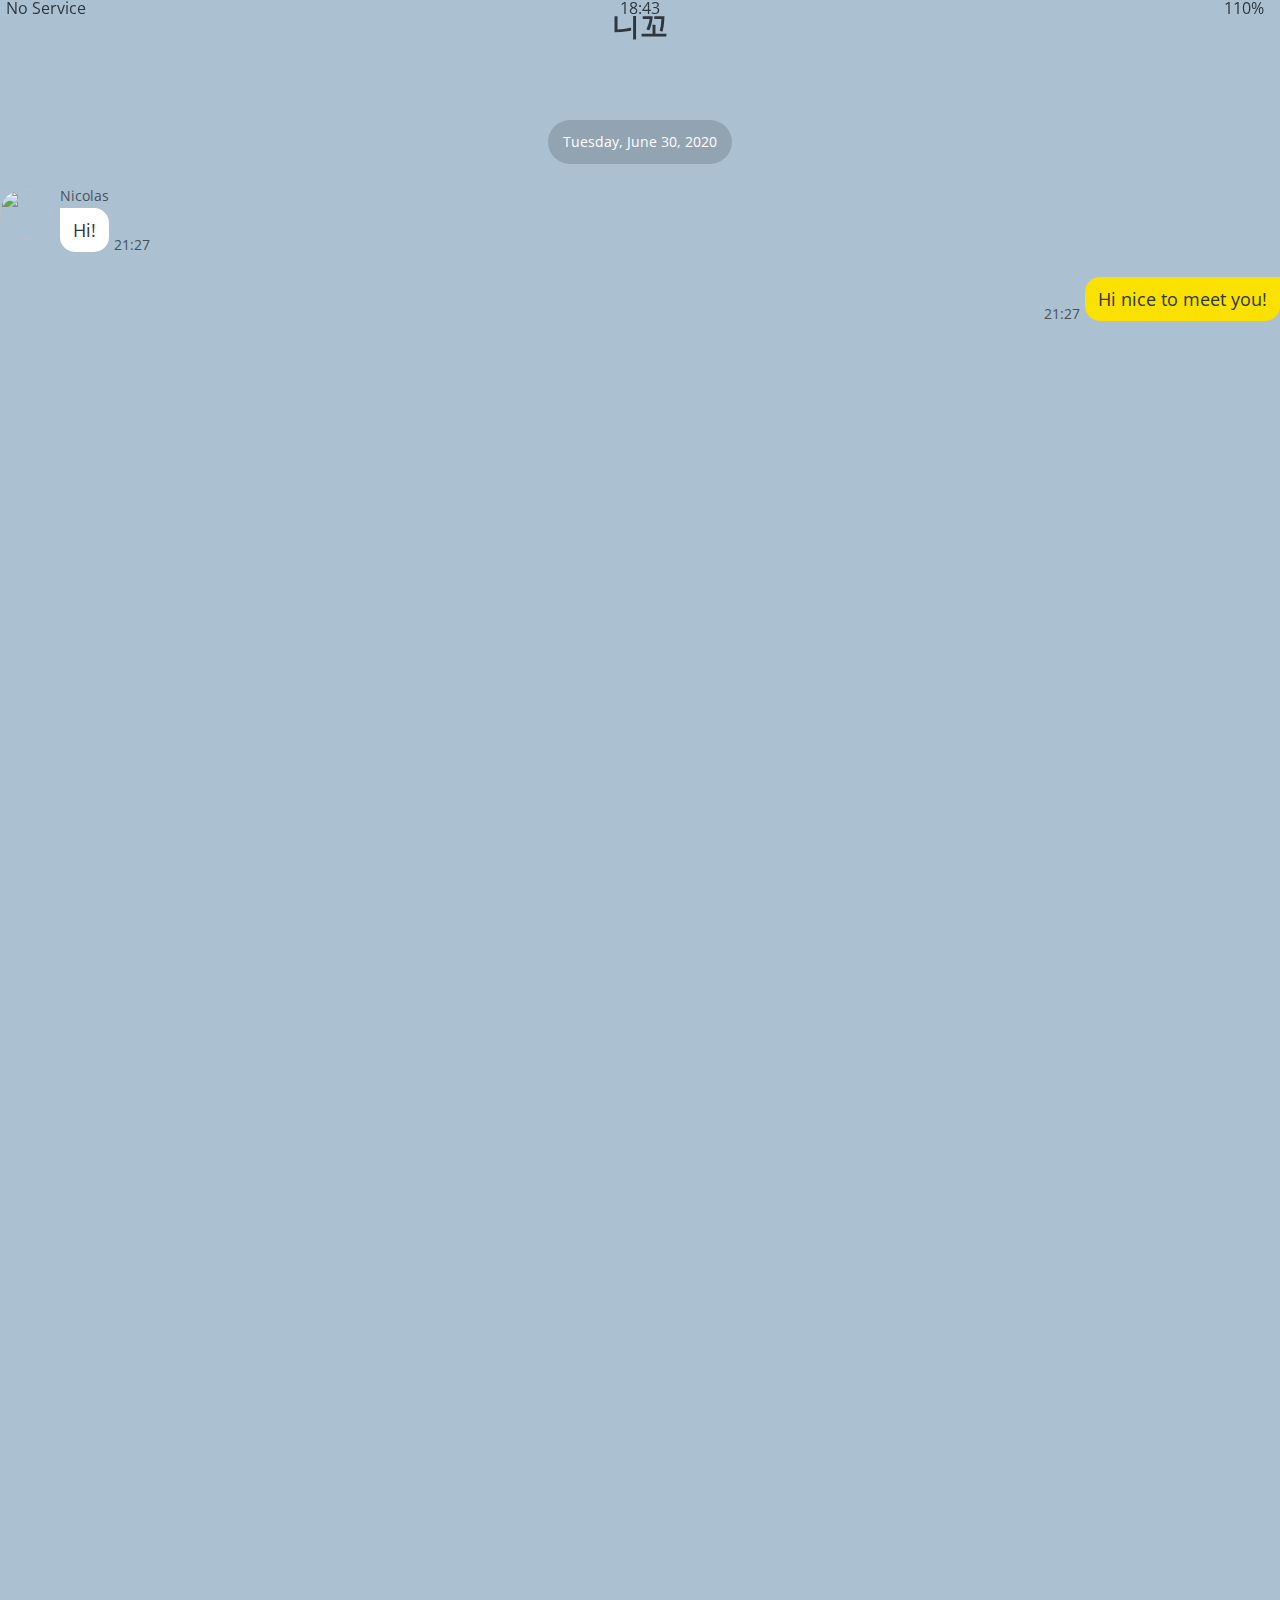
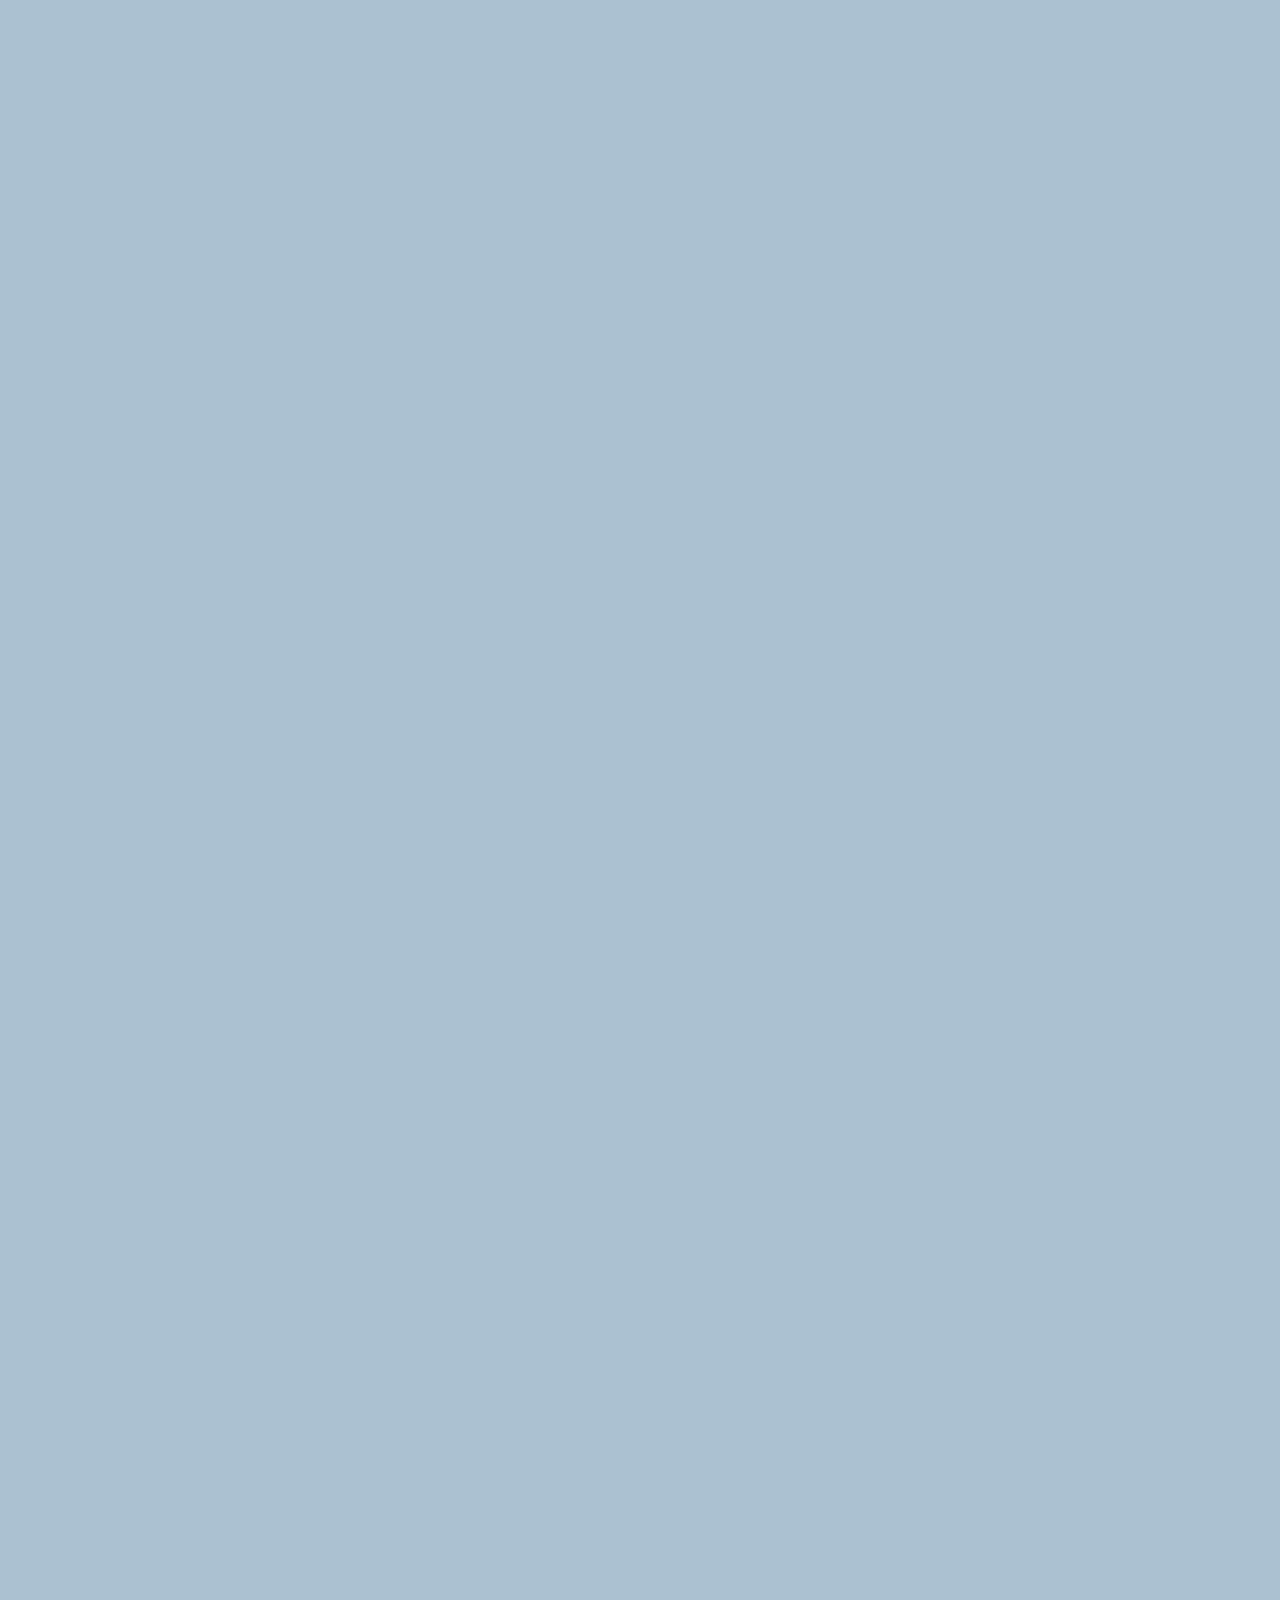
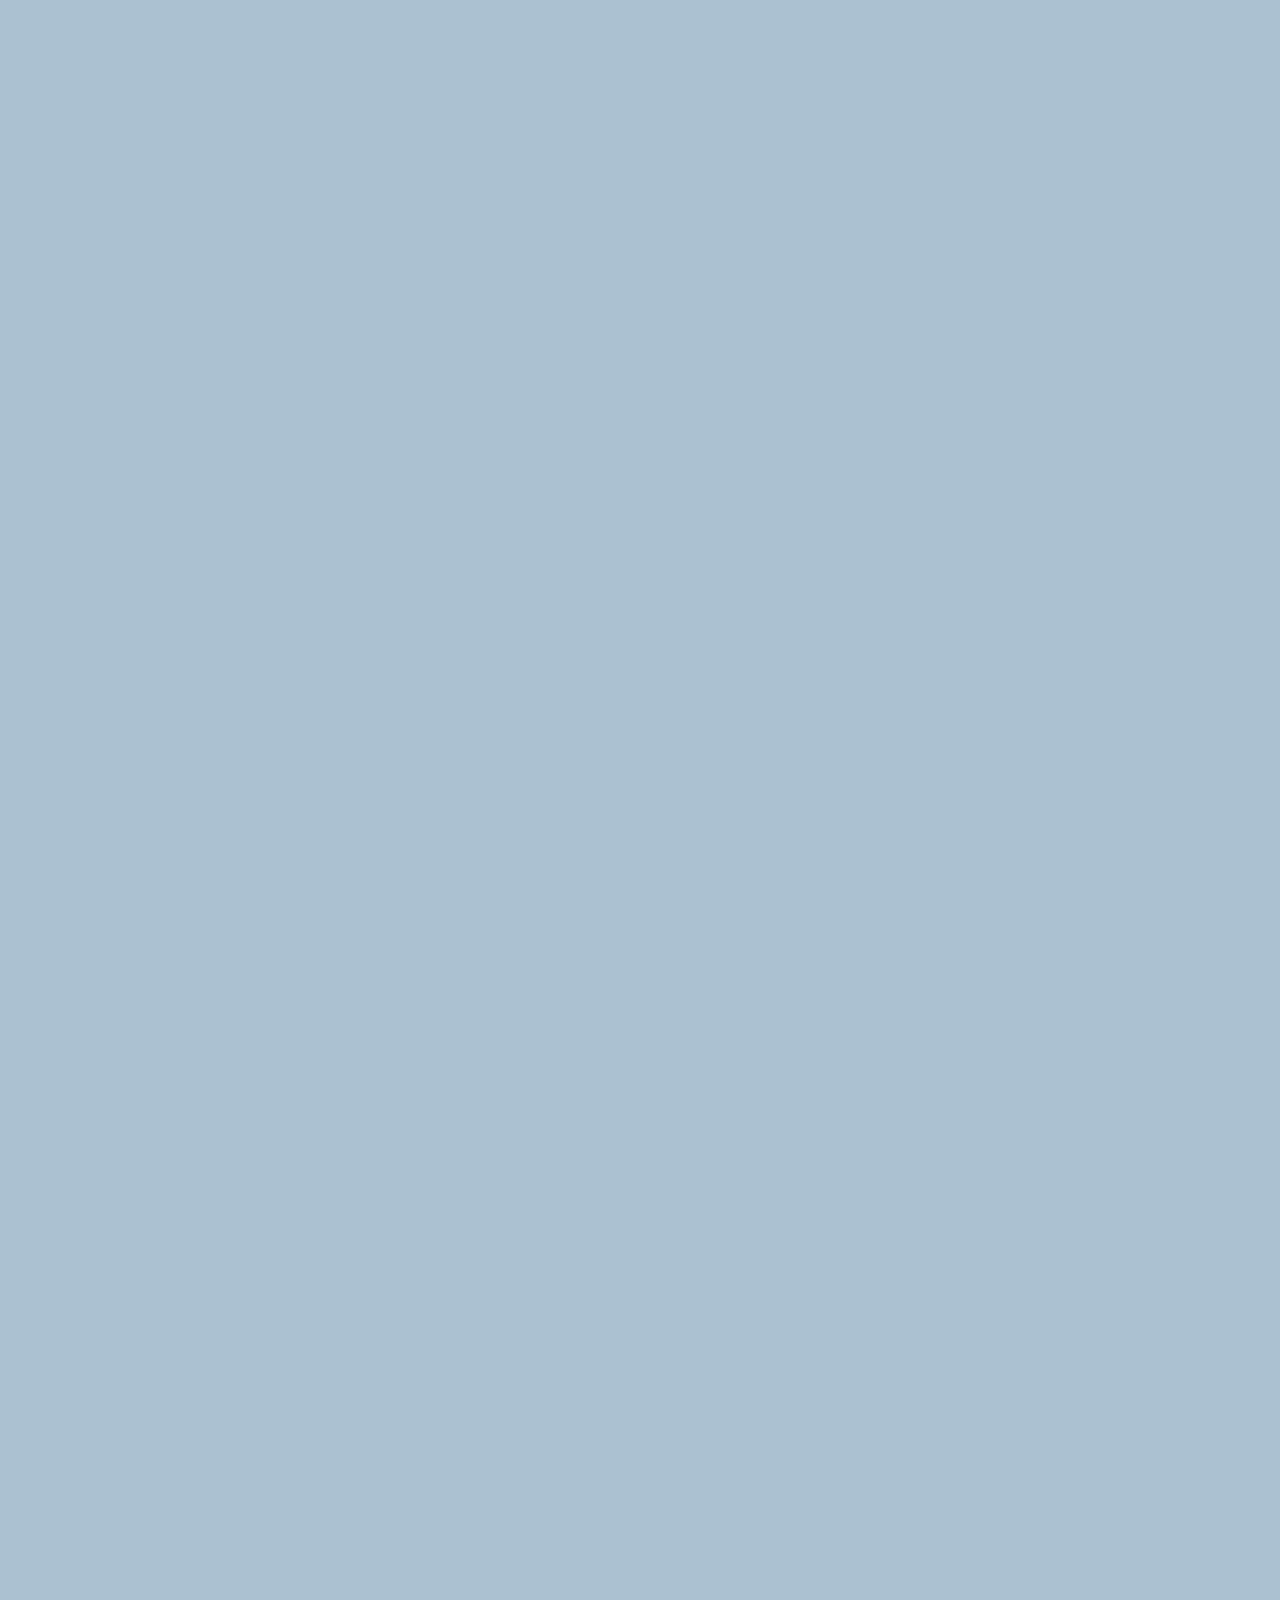
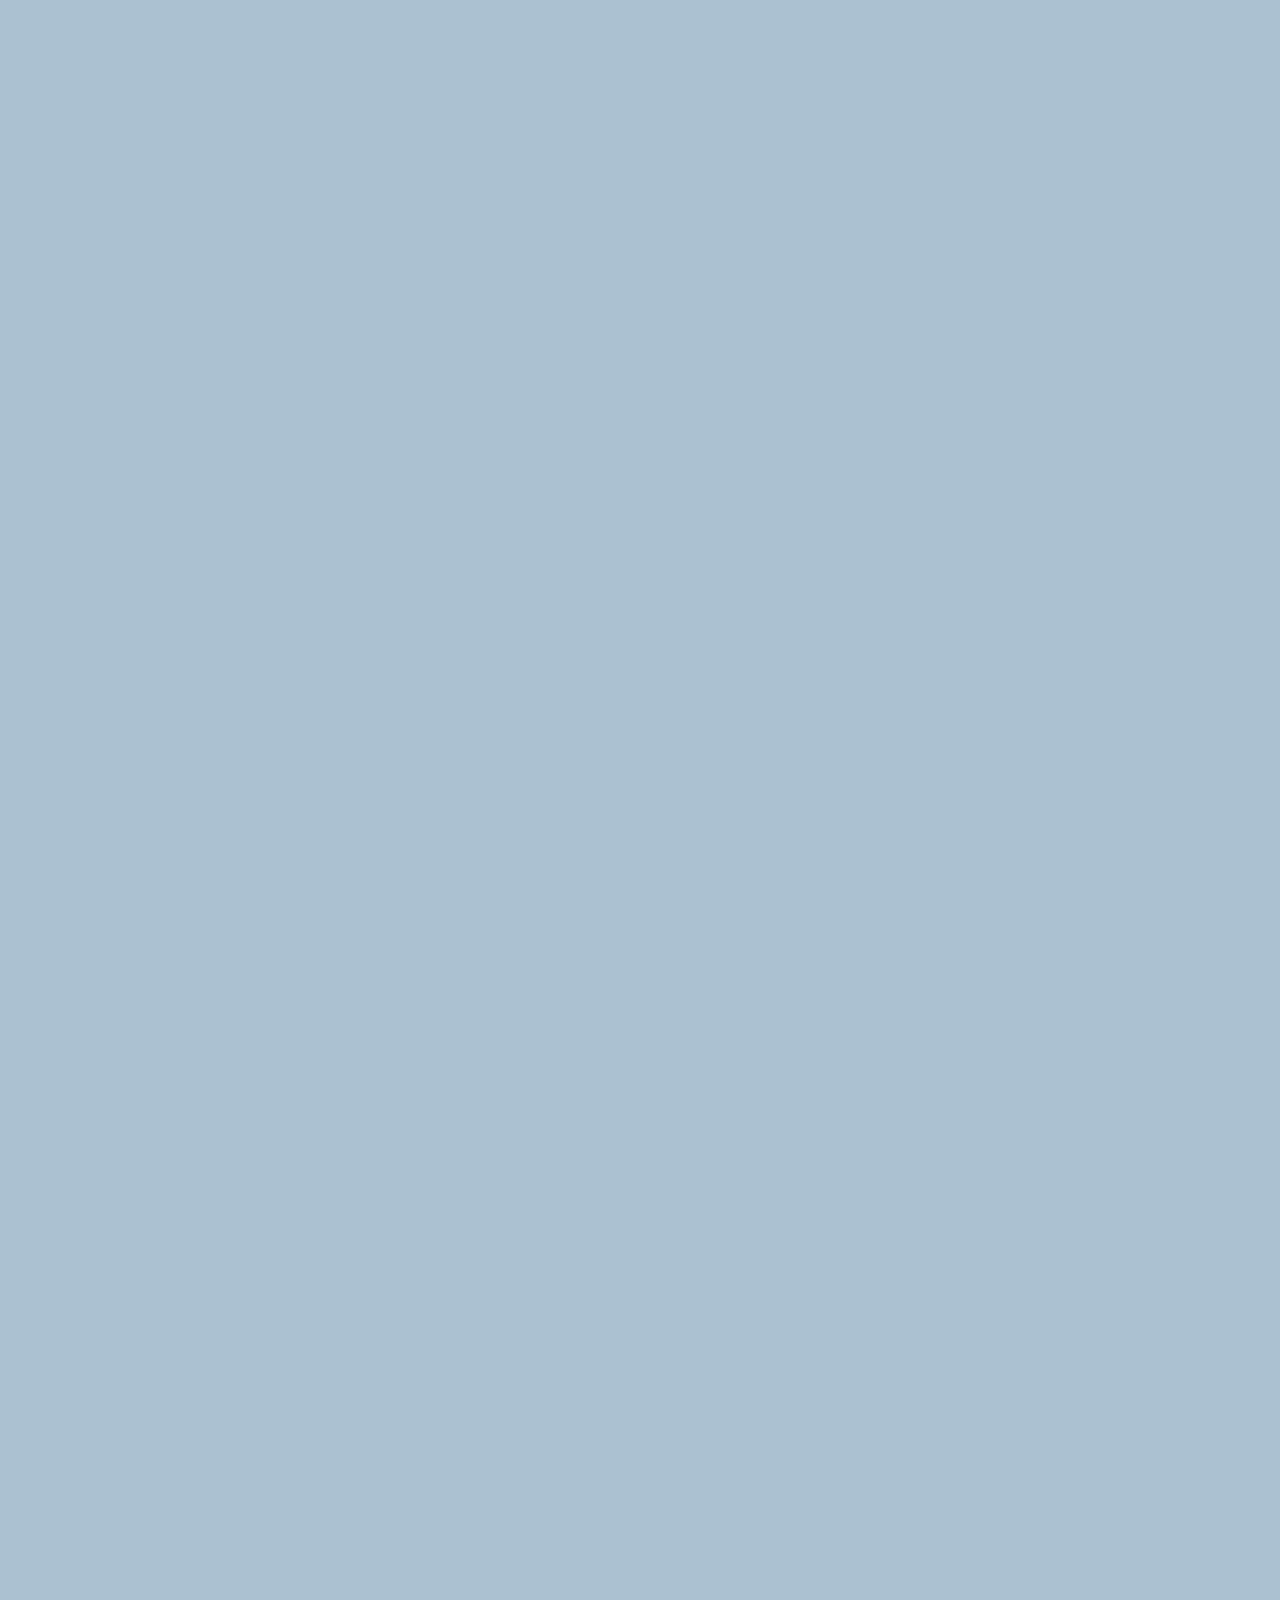
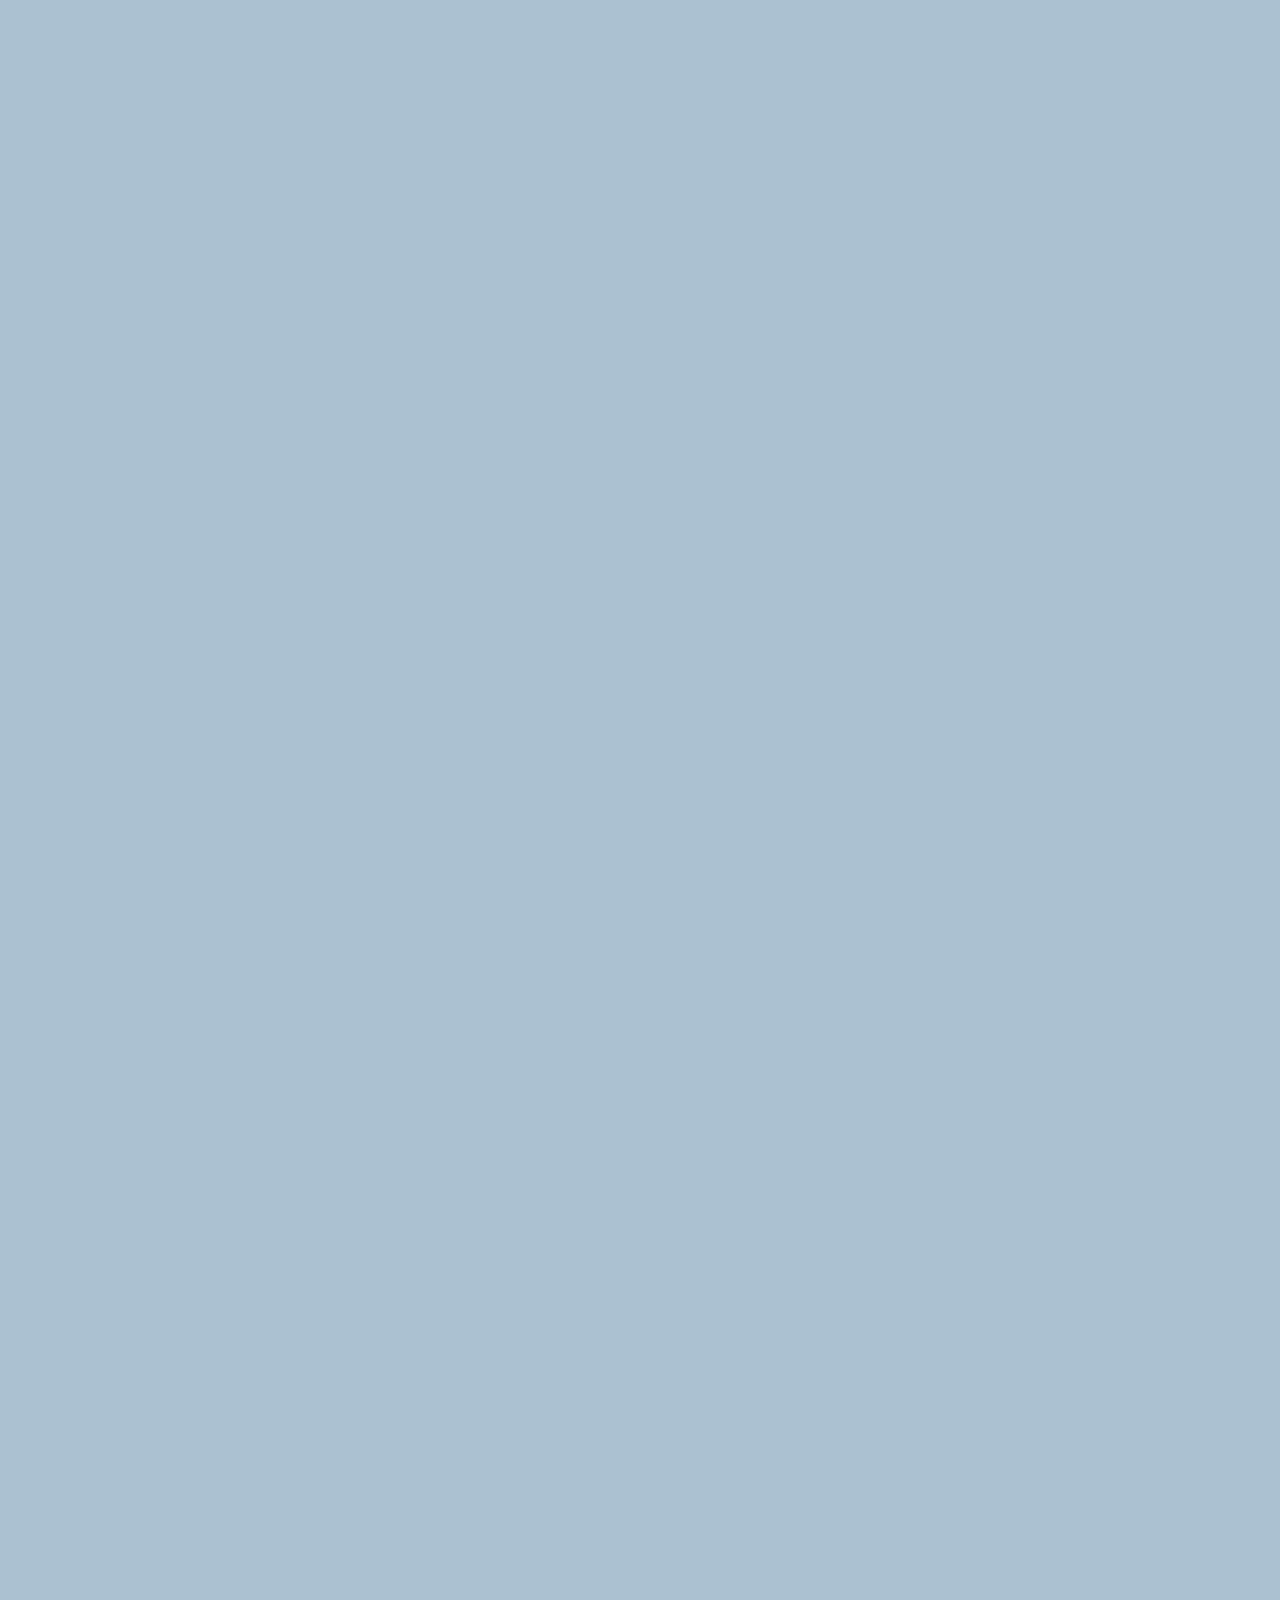
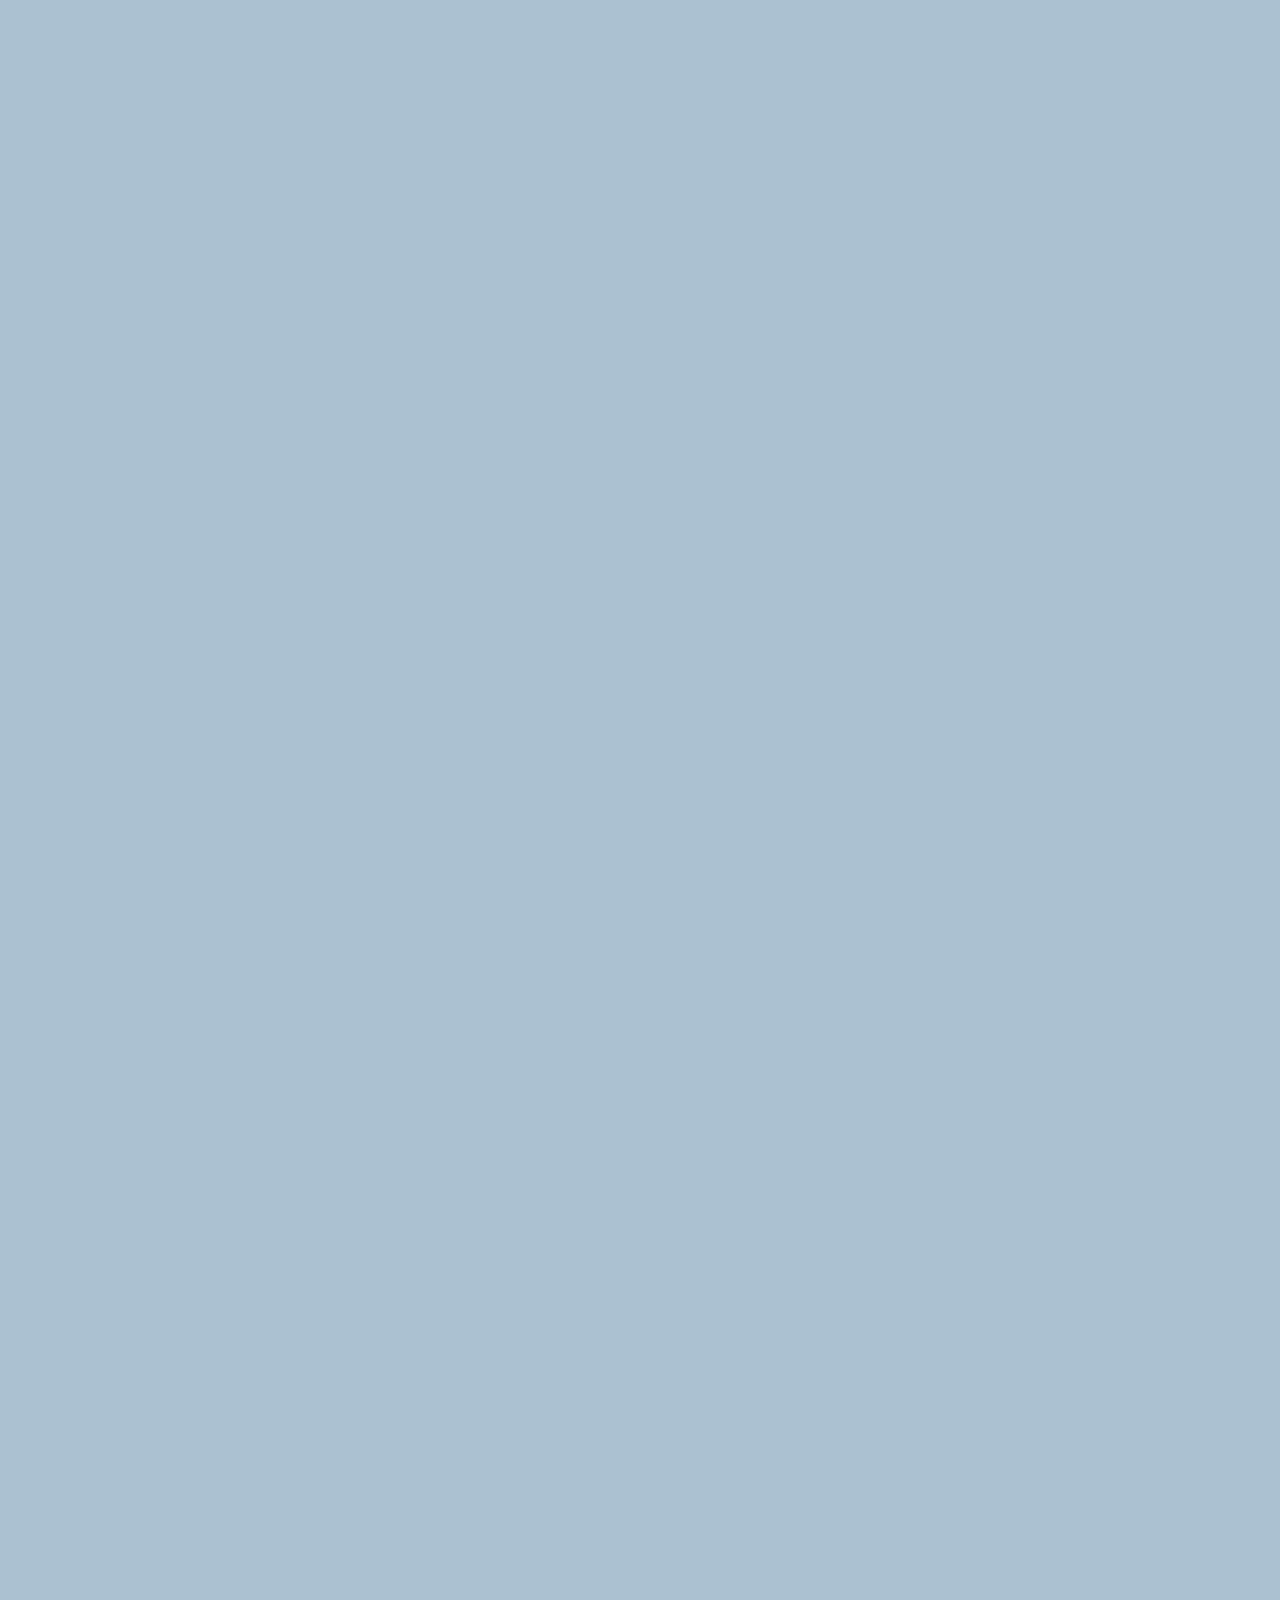
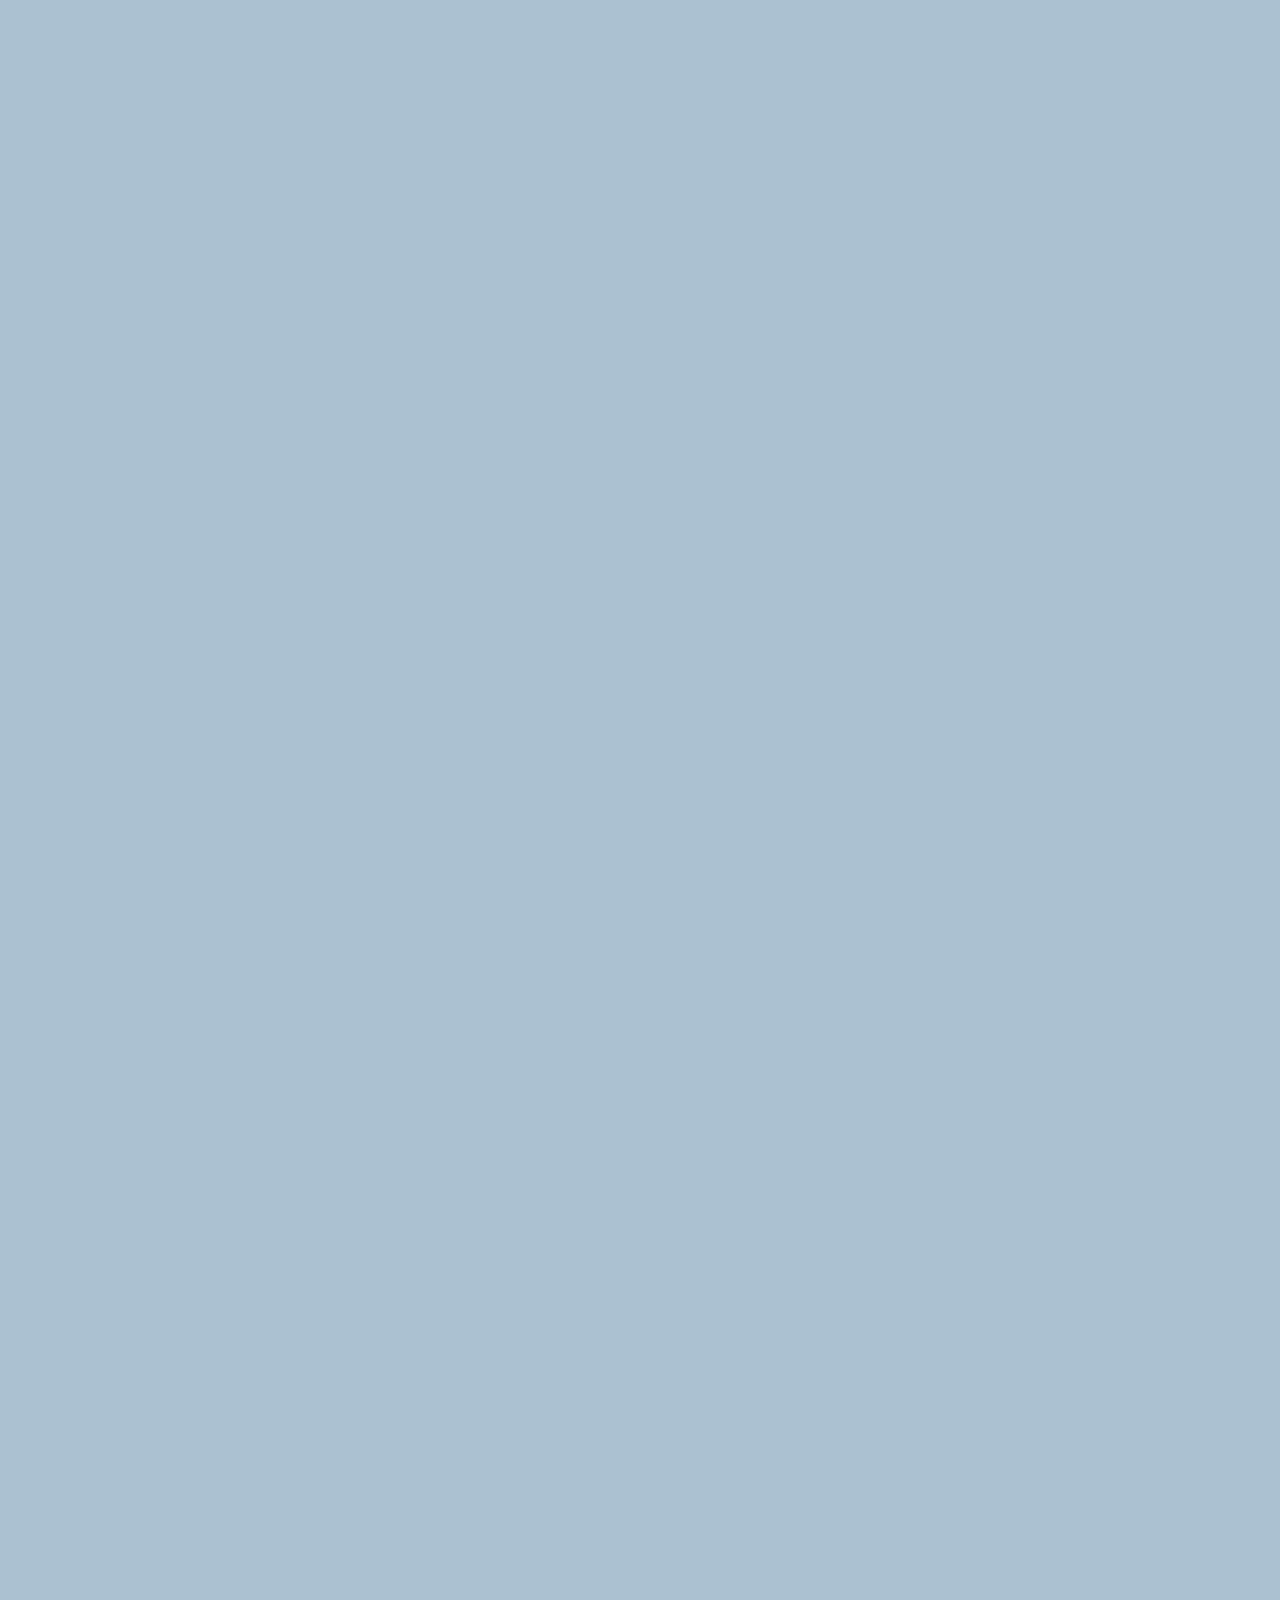
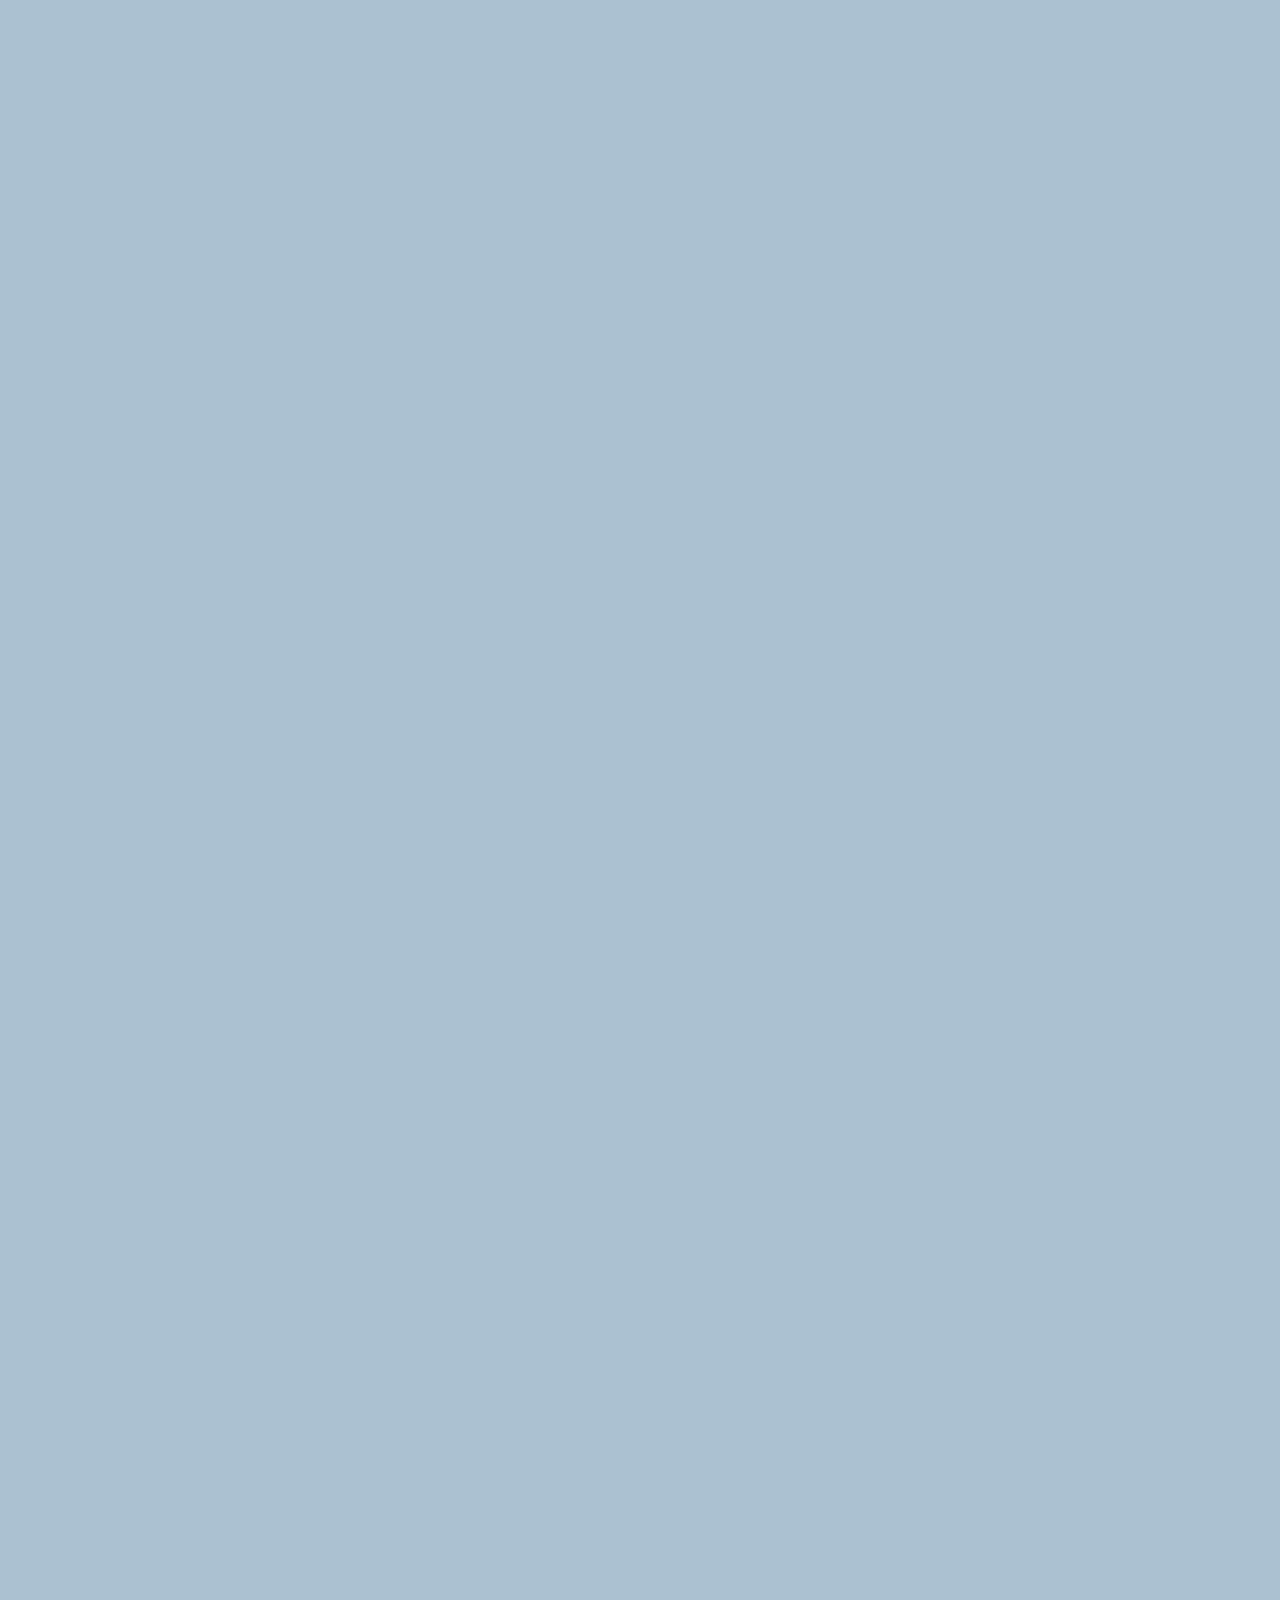
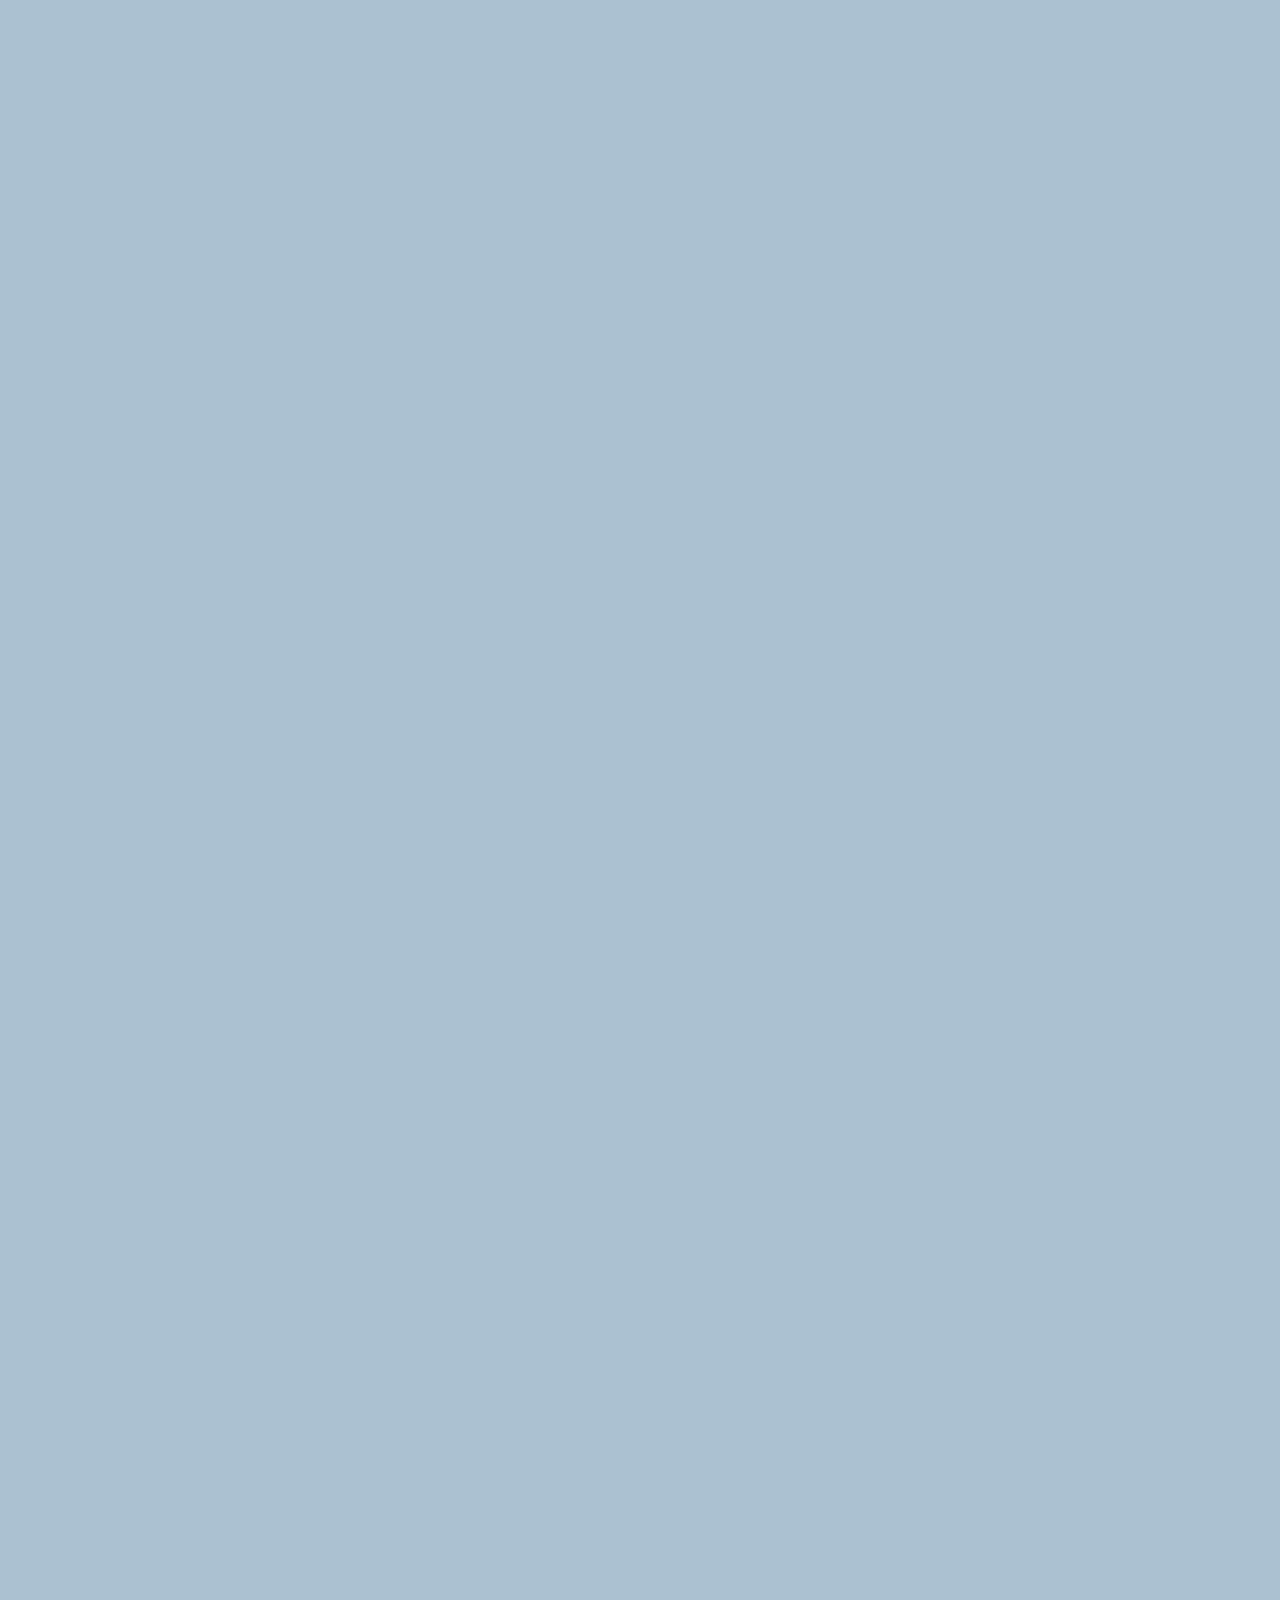
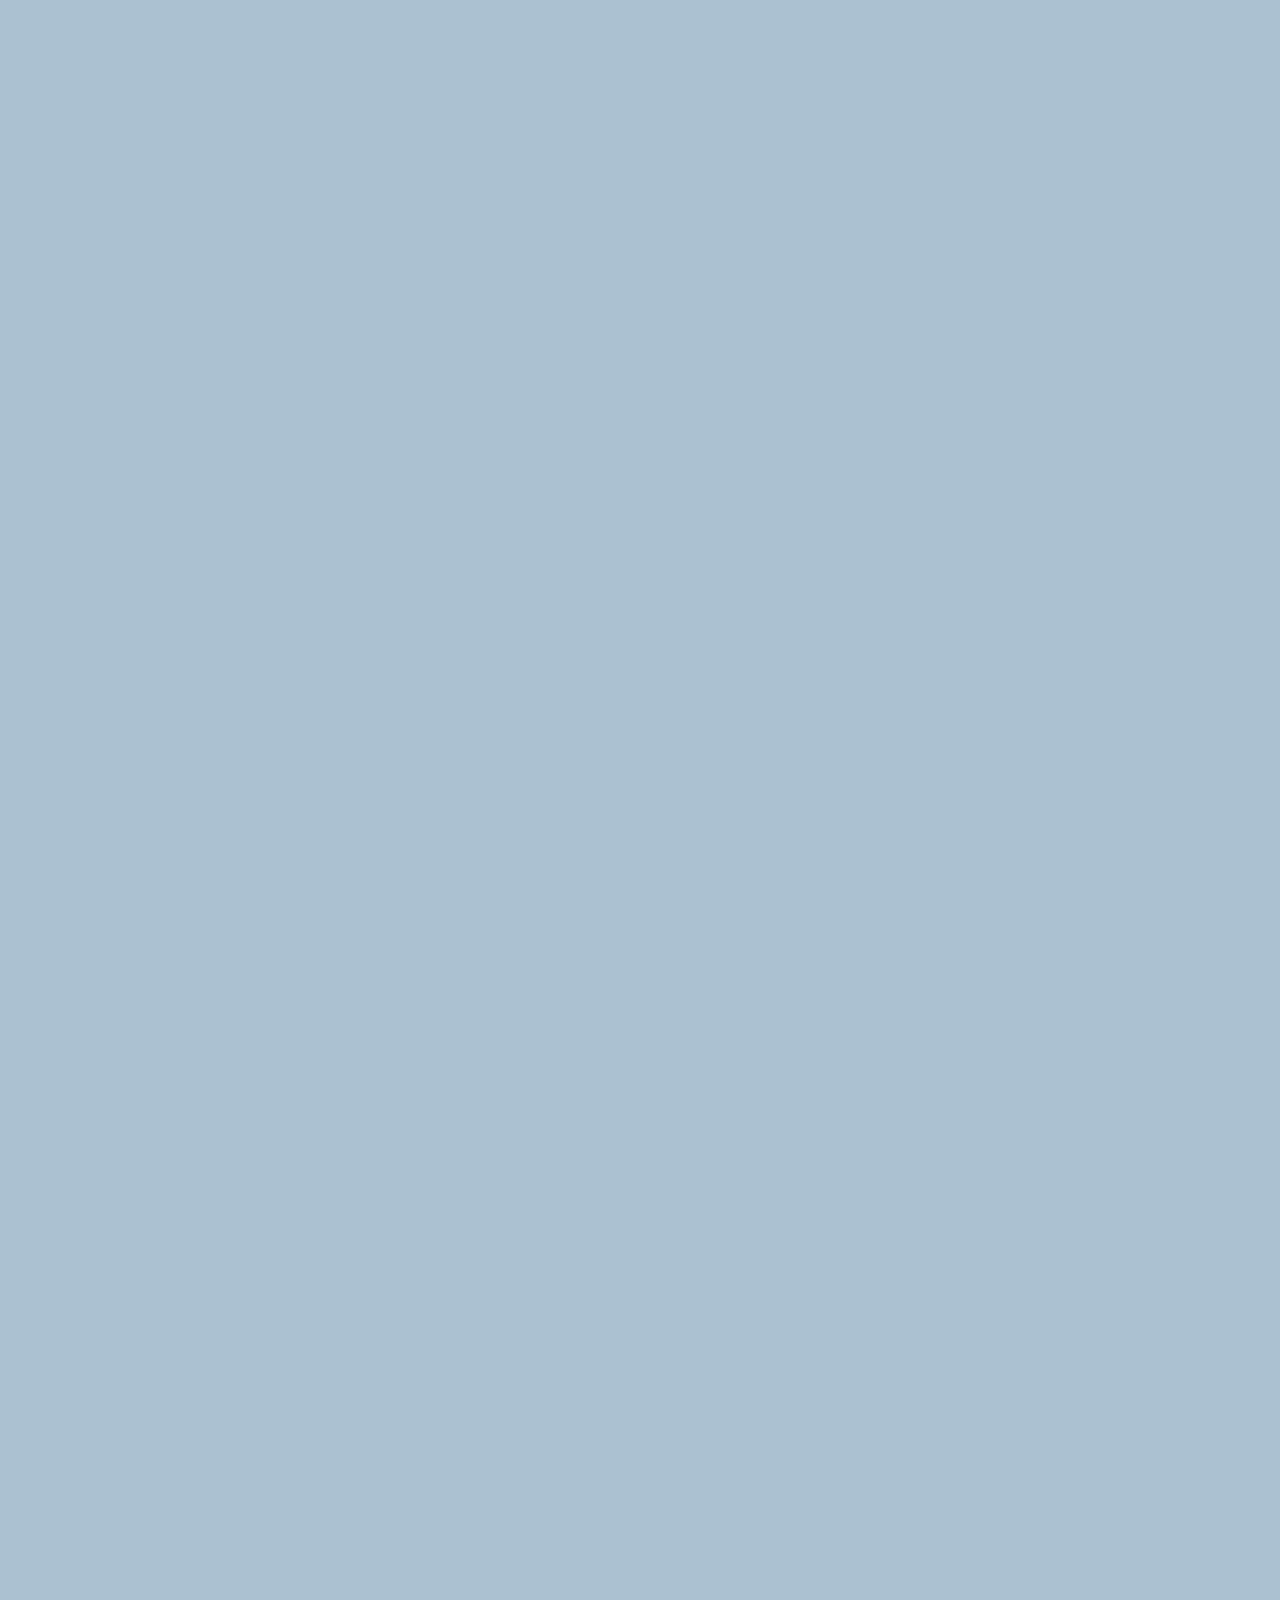
==== chat.html @ 196eca33 "2021.08.02" ====
<!DOCTYPE html>
<html lang="en">
  <head>
    <link rel="stylesheet" href="css/styles.css" />
    <meta charset="UTF-8" />
    <meta name="viewport" content="width=device-width, initial-scale=1.0" />
    <title>Chat w/ Nico - Kokoa Clone</title>
  </head>
  <body id="chat-screen">
    <div class="status-bar">
      <div class="status-bar__column">
        <span>No Service</span>
        <i class="fas fa-wifi"></i>
      </div>
      <div class="status-bar__column">
        <span>18:43</span>
      </div>
      <div class="status-bar__column">
        <span>110%</span>
        <i class="fas fa-battery-full fa-lg"></i>
        <i class="fas fa-bolt"></i>
      </div>
    </div>
    <header class="alt-header">
      <div class="alt-header__column">
        <a href="chats.html">
          <i class="fas fa-angle-left fa-3x"></i>
        </a>
      </div>
      <div class="alt-header__column">
        <h1 class="alt-header__title">니꼬</h1>
      </div>
      <div class="alt-header__column">
        <span><i class="fas fa-search fa-lg"></i></span>
        <span><i class="fas fa-bars fa-lg"></i></span>
      </div>
    </header>

    <main class="main-screen main-chat">
      <div class="chat__timestamp">
        Tuesday, June 30, 2020
      </div>

      <div class="message-row">
        <img src="https://avatars3.githubusercontent.com/u/3612017" />
        <div class="message-row__content">
          <span class="message__author">Nicolas</span>
          <div class="message__info">
            <span class="message__bubble">Hi!</span>
            <span class="message__time">21:27</span>
          </div>
        </div>
      </div>

      <div class="message-row message-row--own">
        <div class="message-row__content">
          <div class="message__info">
            <span class="message__bubble">Hi nice to meet you!</span>
            <span class="message__time">21:27</span>
          </div>
        </div>
      </div>
    </main>

    <script
      src="https://kit.fontawesome.com/6478f529f2.js"
      crossorigin="anonymous"
    ></script>
  </body>
</html>
---- css/styles.css ----
@import url("https://fonts.googleapis.com/css2?family=Open+Sans:wght@400;600&display=swap");
@import "reset.css";
@import "variables.css";
/* Components */
@import "components/status-bar.css";
@import "components/nav-bar.css";
@import "components/screen-header.css";
@import "components/alt-screen-header.css";
@import "components/user-component.css";
@import "components/badge.css";
@import "components/icon-row.css";
/* Screens */
@import "screens/login.css";
@import "screens/friends.css";
@import "screens/find.css";
@import "screens/more.css";
@import "screens/settings.css";
@import "screens/chat.css";


body {
  color: #2e363e;
  font-family: "Open Sans", sans-serif;
}
.main-screen {
  padding: 0px var(--horizontal-space);
}
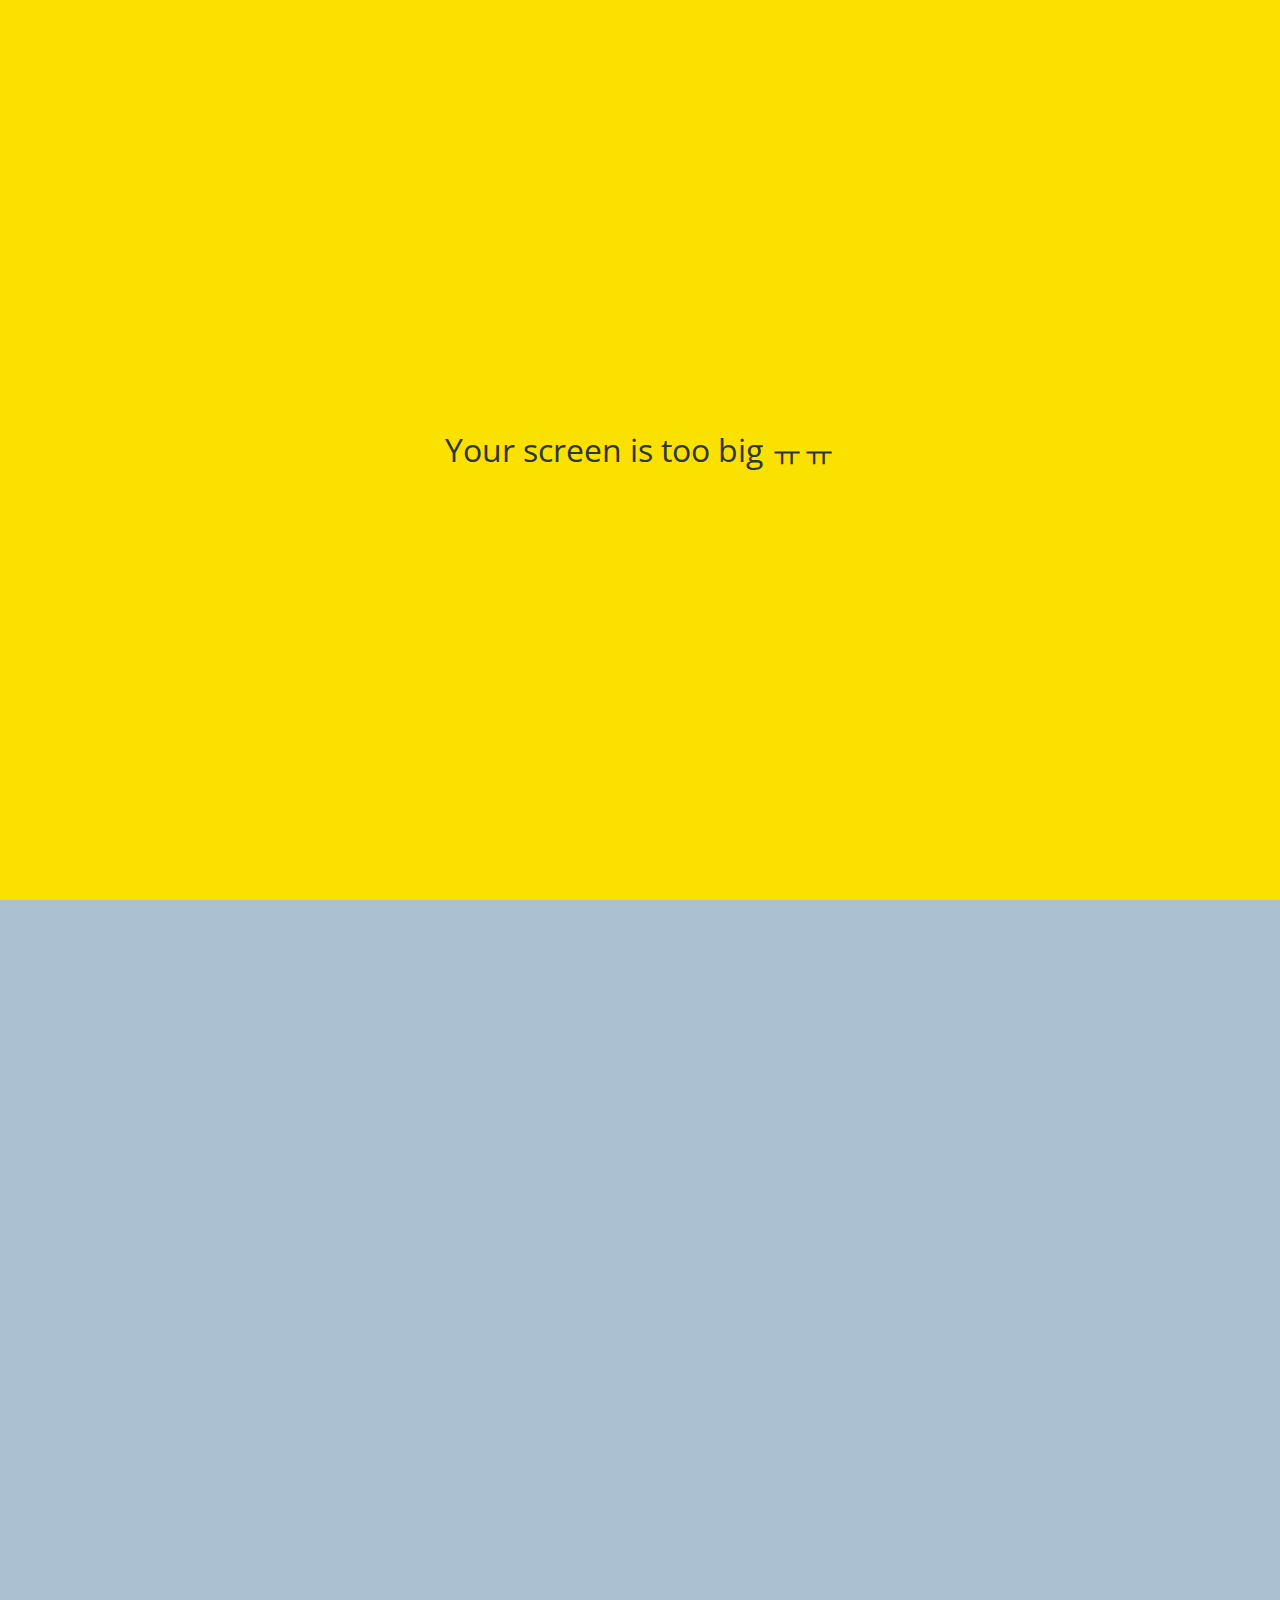
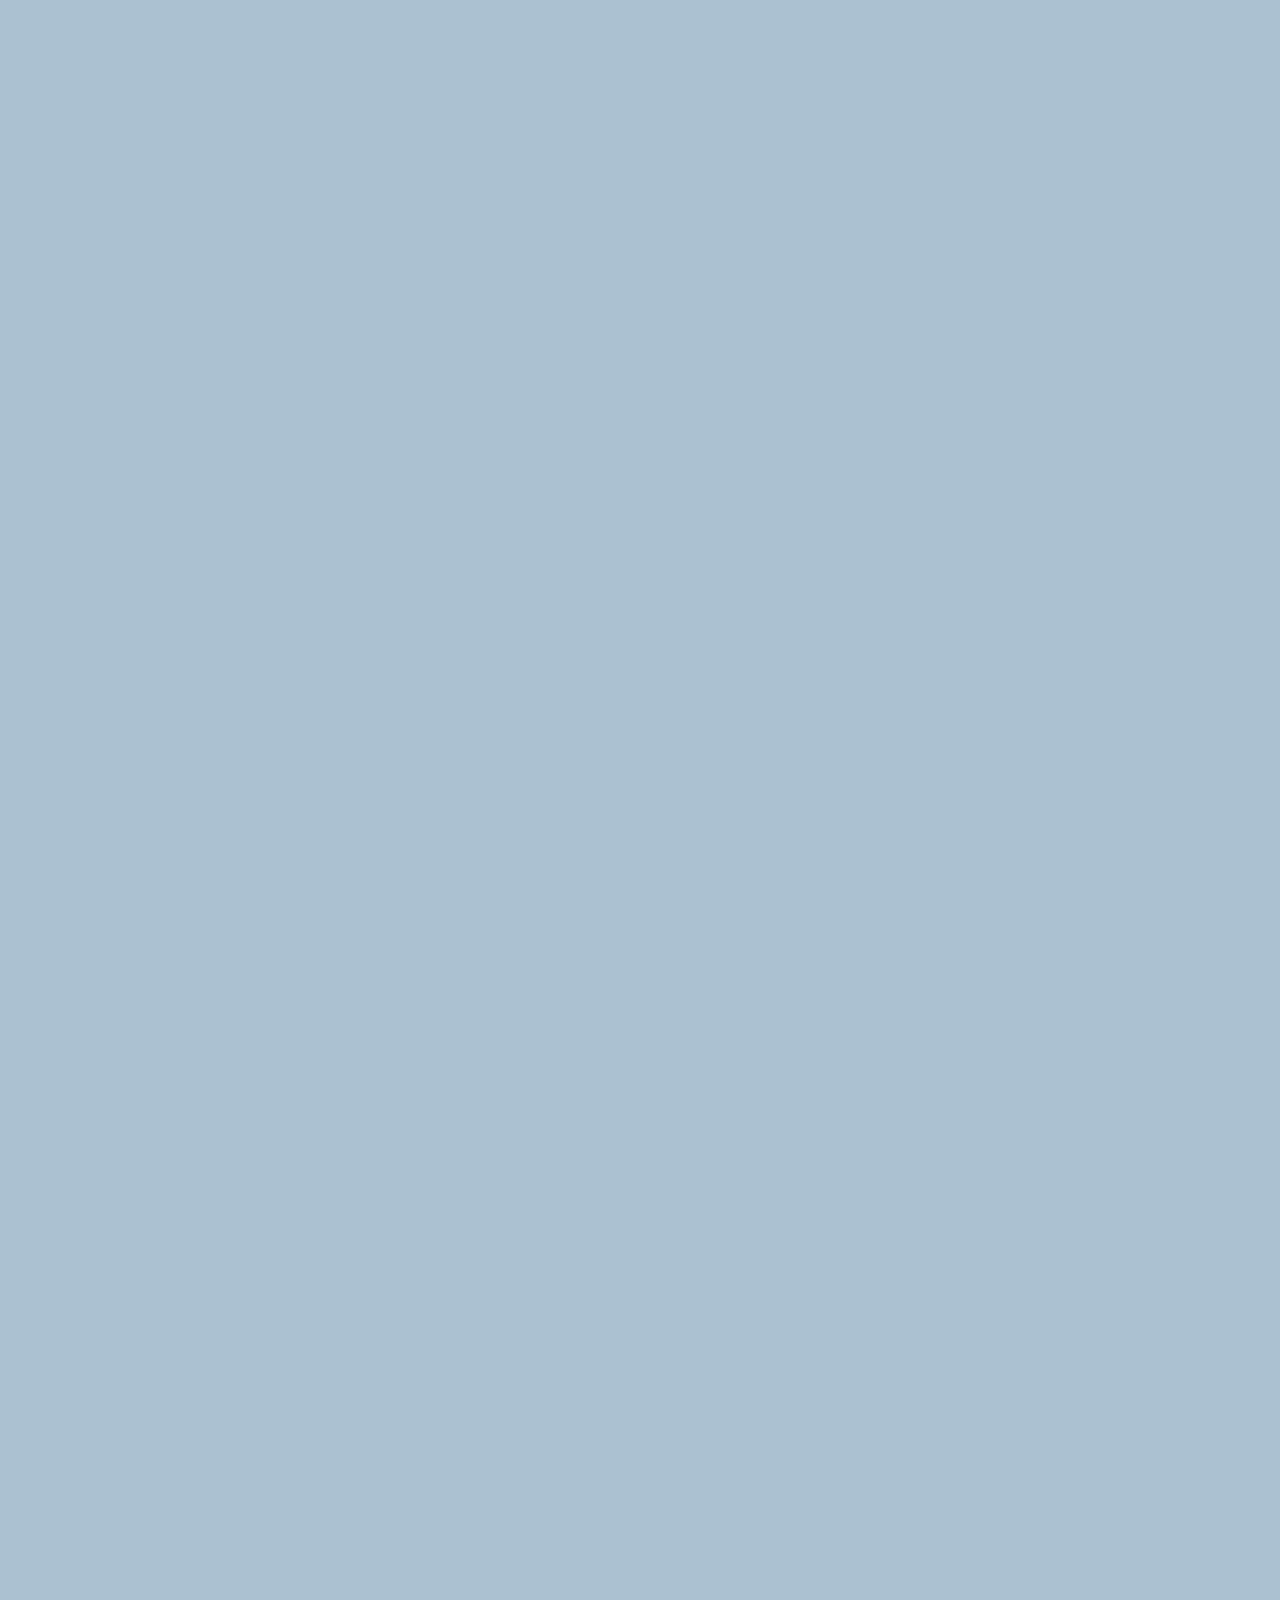
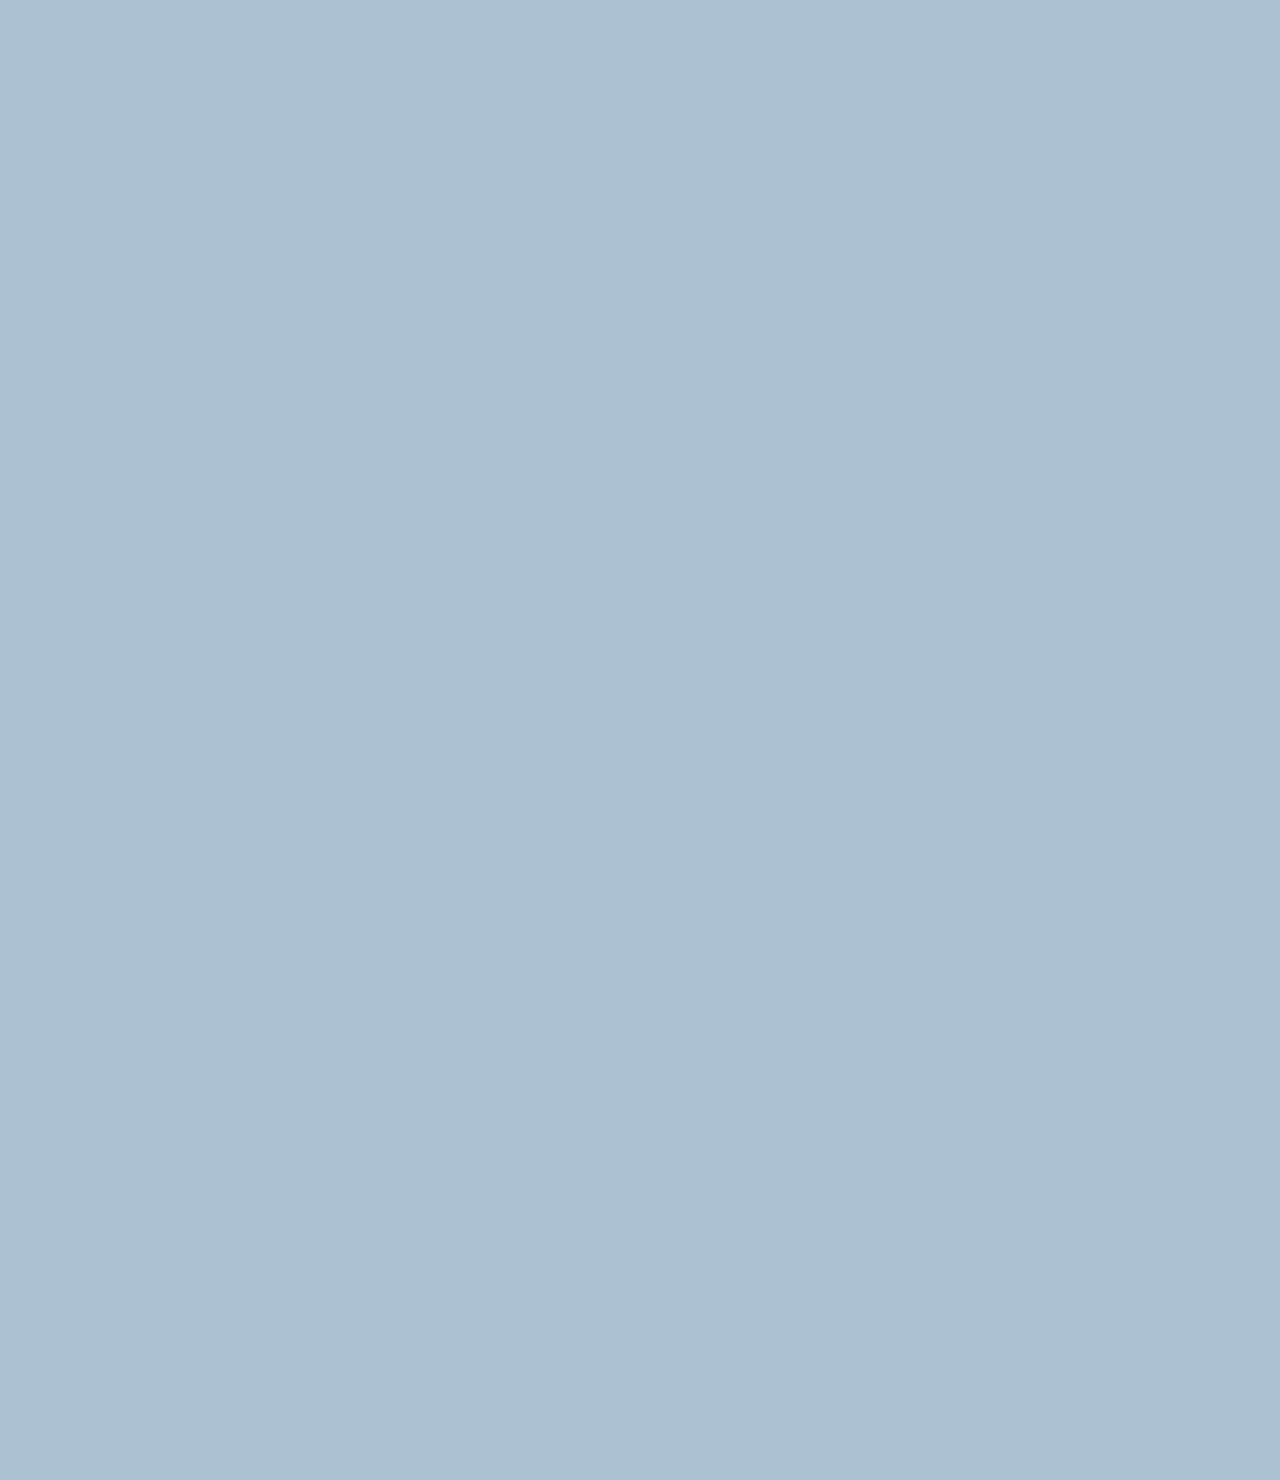
==== commit 3b1d7134: "2021.08.04 finish" ====
--- a/chat.html
+++ b/chat.html
@@ -62,6 +62,23 @@
       </div>
     </main>
 
+    <form class="reply">
+      <div class="reply__column">
+        <i class="far fa-plus-square fa-lg"></i>
+      </div>
+      <div class="reply__column">
+        <input type="text" placeholder="Write a message..." />
+        <i class="far fa-smile-wink fa-lg"></i>
+        <button>
+          <i class="fas fa-arrow-up"></i>
+        </button>
+      </div>
+    </form>
+
+    <div id="no-mobile">
+      <span>Your screen is too big ㅠㅠ</span>
+    </div>
+
     <script
       src="https://kit.fontawesome.com/6478f529f2.js"
       crossorigin="anonymous"
--- a/css/styles.css
+++ b/css/styles.css
@@ -1,6 +1,8 @@
 @import url("https://fonts.googleapis.com/css2?family=Open+Sans:wght@400;600&display=swap");
+
 @import "reset.css";
 @import "variables.css";
+
 /* Components */
 @import "components/status-bar.css";
 @import "components/nav-bar.css";
@@ -9,6 +11,8 @@
 @import "components/user-component.css";
 @import "components/badge.css";
 @import "components/icon-row.css";
+@import "components/no-mobile.css";
+
 /* Screens */
 @import "screens/login.css";
 @import "screens/friends.css";
@@ -17,11 +21,11 @@
 @import "screens/settings.css";
 @import "screens/chat.css";
 
-
 body {
   color: #2e363e;
   font-family: "Open Sans", sans-serif;
 }
+
 .main-screen {
   padding: 0px var(--horizontal-space);
 }